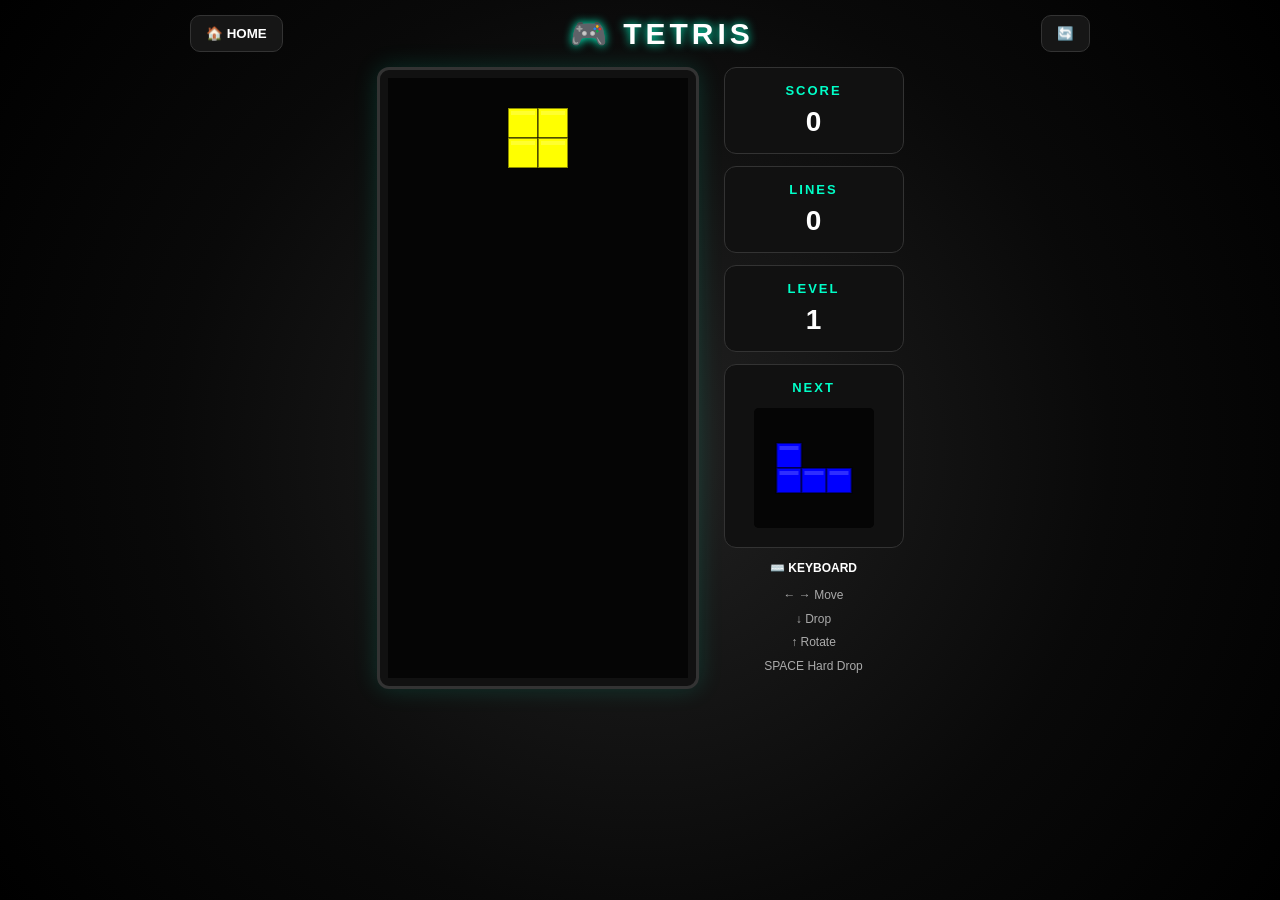
==== tetris.html @ ecec6833 "Add files via upload" ====
<!DOCTYPE html>
<html lang="en">

<head>

    <meta charset="UTF-8">

    <meta
        name="viewport"
        content="width=device-width, initial-scale=1.0, maximum-scale=1.0, user-scalable=no"
    >

    <title>🎮 Tetris</title>

    <link rel="stylesheet" href="tetris.css">

</head>


<body>


<div class="game-page">


    <!-- =========================
         HEADER
    ========================== -->

    <header class="game-header">

        <button class="home-button" onclick="goHome()">
            🏠 HOME
        </button>

        <h1>🎮 TETRIS</h1>

        <button class="restart-button" onclick="restartGame()">
            🔄
        </button>

    </header>


    <!-- =========================
         GAME AREA
    ========================== -->

    <main class="game-layout">


        <!-- LEFT SIDE -->

        <section class="game-board-container">

            <div class="score-mobile">

                <div>
                    SCORE
                    <strong id="scoreMobile">0</strong>
                </div>

                <div>
                    LEVEL
                    <strong id="levelMobile">1</strong>
                </div>

            </div>


            <canvas
                id="gameCanvas"
                width="300"
                height="600">
            </canvas>


            <!-- GAME OVER -->

            <div
                id="gameOver"
                class="game-over hidden">

                <h2>GAME OVER</h2>

                <p>Score</p>

                <strong id="finalScore">0</strong>

                <button onclick="restartGame()">
                    PLAY AGAIN
                </button>

            </div>

        </section>


        <!-- RIGHT SIDE -->

        <aside class="game-info">


            <div class="info-box">

                <h3>SCORE</h3>

                <div id="score">
                    0
                </div>

            </div>


            <div class="info-box">

                <h3>LINES</h3>

                <div id="lines">
                    0
                </div>

            </div>


            <div class="info-box">

                <h3>LEVEL</h3>

                <div id="level">
                    1
                </div>

            </div>


            <div class="next-box">

                <h3>NEXT</h3>

                <canvas
                    id="nextCanvas"
                    width="120"
                    height="120">
                </canvas>

            </div>


            <div class="controls-desktop">

                <p>⌨️ KEYBOARD</p>

                <span>← → Move</span>
                <span>↓ Drop</span>
                <span>↑ Rotate</span>
                <span>SPACE Hard Drop</span>

            </div>


        </aside>

    </main>


    <!-- =========================
         MOBILE CONTROLS
    ========================== -->

    <div class="mobile-controls">

        <button
            onclick="moveLeft()">
            ◀
        </button>

        <button
            onclick="softDrop()">
            ▼
        </button>

        <button
            onclick="rotatePiece()">
            ↻
        </button>

        <button
            onclick="moveRight()">
            ▶
        </button>

        <button
            class="drop-button"
            onclick="hardDrop()">
            ⬇⬇
        </button>

    </div>


</div>


<script src="tetris.js"></script>

</body>

</html>
---- tetris.css ----
* {
    box-sizing: border-box;
    margin: 0;
    padding: 0;
}


html,
body {

    width: 100%;
    height: 100%;

    font-family:
        Arial,
        Helvetica,
        sans-serif;

    background: #050505;

    color: white;
}


/* =========================
   PAGE
========================= */

.game-page {

    min-height: 100vh;

    display: flex;

    flex-direction: column;

    align-items: center;

    background:
        radial-gradient(
            circle at center,
            #222 0%,
            #090909 60%,
            #000 100%
        );

    padding: 15px;
}


/* =========================
   HEADER
========================= */

.game-header {

    width: min(900px, 100%);

    display: flex;

    align-items: center;
    justify-content: space-between;

    margin-bottom: 15px;
}


.game-header h1 {

    font-size: 30px;

    letter-spacing: 4px;

    color: white;

    text-shadow:
        0 0 10px #00ffc8;
}


.home-button,
.restart-button {

    border: none;

    background: #161616;

    color: white;

    border: 1px solid #333;

    border-radius: 10px;

    padding: 10px 15px;

    cursor: pointer;

    font-weight: bold;
}


.home-button:hover,
.restart-button:hover {

    background: #242424;

    border-color: #00ffc8;

    color: #00ffc8;
}


/* =========================
   LAYOUT
========================= */

.game-layout {

    display: flex;

    gap: 25px;

    align-items: flex-start;

    justify-content: center;

    width: 100%;
}


/* =========================
   BOARD
========================= */

.game-board-container {

    position: relative;

    background: #111;

    padding: 8px;

    border: 3px solid #333;

    border-radius: 12px;

    box-shadow:
        0 0 25px rgba(0, 255, 200, 0.15);
}


#gameCanvas {

    display: block;

    width: 300px;
    height: 600px;

    background: #050505;
}


/* =========================
   GAME INFO
========================= */

.game-info {

    width: 180px;

    display: flex;

    flex-direction: column;

    gap: 12px;
}


.info-box,
.next-box {

    background: #111;

    border: 1px solid #333;

    border-radius: 12px;

    padding: 15px;

    text-align: center;
}


.info-box h3,
.next-box h3 {

    color: #00ffc8;

    font-size: 13px;

    letter-spacing: 2px;

    margin-bottom: 8px;
}


.info-box div {

    font-size: 28px;

    font-weight: bold;
}


#nextCanvas {

    background: #050505;

    margin-top: 5px;

    border-radius: 5px;
}


.controls-desktop {

    display: flex;

    flex-direction: column;

    gap: 7px;

    color: #aaa;

    font-size: 12px;

    text-align: center;

    line-height: 1.4;
}


.controls-desktop p {

    color: white;

    font-weight: bold;

    margin-bottom: 3px;
}


/* =========================
   MOBILE SCORE
========================= */

.score-mobile {

    display: none;
}


/* =========================
   GAME OVER
========================= */

.game-over {

    position: absolute;

    inset: 8px;

    background:
        rgba(0, 0, 0, 0.88);

    display: flex;

    flex-direction: column;

    align-items: center;

    justify-content: center;

    text-align: center;
}


.game-over h2 {

    color: #ff4444;

    font-size: 35px;

    margin-bottom: 15px;

    text-shadow:
        0 0 15px red;
}


.game-over p {

    color: #aaa;

    margin-bottom: 5px;
}


.game-over strong {

    font-size: 35px;

    margin-bottom: 20px;
}


.game-over button {

    padding: 13px 25px;

    border: none;

    border-radius: 10px;

    background: #00ffc8;

    color: #001b18;

    font-weight: bold;

    cursor: pointer;
}


.hidden {

    display: none !important;
}


/* =========================
   MOBILE CONTROLS
========================= */

.mobile-controls {

    display: none;
}


/* =========================
   TABLET / MOBILE
========================= */

@media (max-width: 700px) {

    .game-page {

        padding: 8px;

        justify-content: flex-start;
    }


    .game-header {

        margin-bottom: 8px;
    }


    .game-header h1 {

        font-size: 23px;

        letter-spacing: 2px;
    }


    .home-button,
    .restart-button {

        padding: 8px 10px;

        font-size: 12px;
    }


    .game-layout {

        flex-direction: column;

        align-items: center;

        gap: 8px;
    }


    .game-board-container {

        padding: 5px;
    }


    #gameCanvas {

        width: min(90vw, 300px);

        height: auto;

        aspect-ratio: 1 / 2;
    }


    .game-info {

        display: none;
    }


    .score-mobile {

        width: 100%;

        display: flex;

        justify-content: space-around;

        background: #111;

        border-radius: 8px;

        padding: 5px;

        margin-bottom: 5px;

        font-size: 10px;

        color: #aaa;
    }


    .score-mobile div {

        text-align: center;
    }


    .score-mobile strong {

        display: block;

        color: #00ffc8;

        font-size: 16px;
    }


    .mobile-controls {

        width: min(400px, 100%);

        display: grid;

        grid-template-columns:
            repeat(4, 1fr);

        gap: 7px;

        margin-top: 8px;
    }


    .mobile-controls button {

        min-height: 55px;

        border: none;

        border-radius: 12px;

        background: #181818;

        color: white;

        border: 1px solid #333;

        font-size: 25px;

        font-weight: bold;

        touch-action: manipulation;
    }


    .mobile-controls button:active {

        background: #00ffc8;

        color: #001b18;

        transform: scale(0.95);
    }


    .mobile-controls .drop-button {

        grid-column: span 4;

        min-height: 45px;

        font-size: 18px;
    }
}


/* =========================
   SMALL PHONES
========================= */

@media (max-width: 380px) {

    .game-header h1 {

        font-size: 19px;
    }


    #gameCanvas {

        width: min(86vw, 270px);
    }


    .mobile-controls button {

        min-height: 48px;

        font-size: 22px;
    }
}
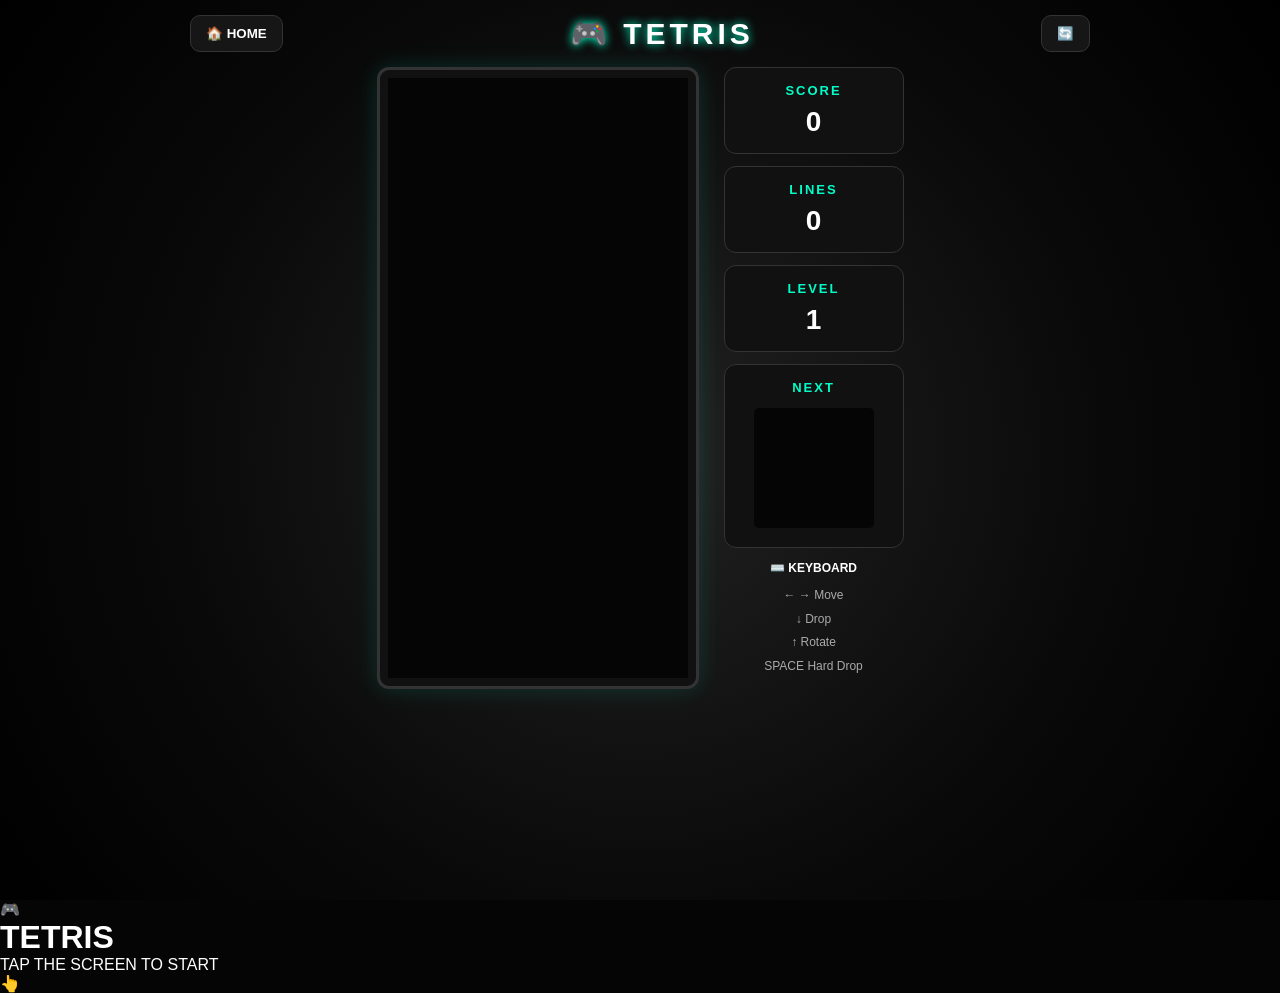
==== commit d78110e4: "tetris.html" ====
--- a/tetris.html
+++ b/tetris.html
@@ -200,10 +200,29 @@
 
 
 </div>
+    <div id="startScreen" class="start-screen">
+
+    <div class="start-content">
+
+        <div class="start-icon">🎮</div>
+
+        <h1>TETRIS</h1>
+
+        <p>TAP THE SCREEN TO START</p>
+
+        <div class="tap-animation">
+            👆
+        </div>
+
+    </div>
+
+</div>
 
 
 <script src="tetris.js"></script>
 
+    
+
 </body>
 
-</html>+</html>
